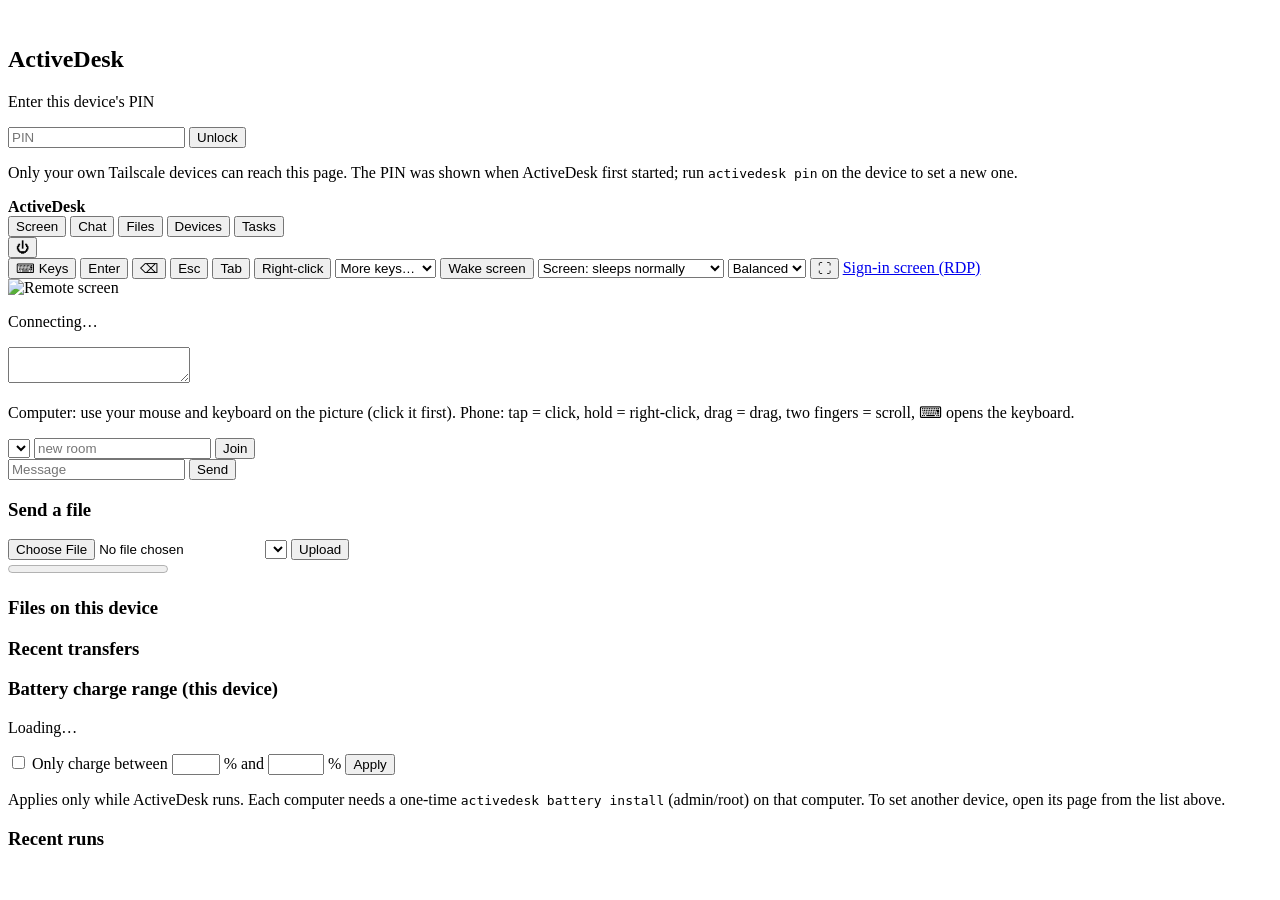
==== src/main/resources/web/index.html @ cbd58623 "ActiveDesk: serverless device mesh over Tailscale Chat, file transfer, remote screen control, task/w" ====
<!DOCTYPE html>
<html lang="en">
<head>
<meta charset="utf-8">
<meta name="viewport" content="width=device-width, initial-scale=1, viewport-fit=cover">
<meta name="theme-color" content="#0f172a">
<meta name="apple-mobile-web-app-capable" content="yes">
<meta name="mobile-web-app-capable" content="yes">
<meta name="apple-mobile-web-app-title" content="ActiveDesk">
<meta name="referrer" content="no-referrer">
<title>ActiveDesk</title>
<link rel="manifest" href="/manifest.webmanifest">
<link rel="icon" href="/icon.svg" type="image/svg+xml">
<link rel="apple-touch-icon" href="/icon.svg">
<link rel="stylesheet" href="/style.css">
<script src="/app.js" defer></script>
</head>
<body>
<section id="login" class="login hidden">
  <div class="card">
    <img src="/icon.svg" alt="" class="logo">
    <h1>ActiveDesk</h1>
    <p class="muted" id="loginDevice">Enter this device's PIN</p>
    <form id="loginForm" autocomplete="off">
      <input id="pin" type="password" inputmode="numeric" autocomplete="one-time-code" maxlength="64" placeholder="PIN" required>
      <button type="submit">Unlock</button>
    </form>
    <p class="error" id="loginError"></p>
    <p class="fine">Only your own Tailscale devices can reach this page. The PIN was shown when ActiveDesk first started; run <code>activedesk pin</code> on the device to set a new one.</p>
  </div>
</section>

<section id="app" class="hidden">
  <header>
    <strong id="deviceName">ActiveDesk</strong>
    <nav>
      <button data-tab="screen" class="active">Screen</button>
      <button data-tab="chat">Chat</button>
      <button data-tab="files">Files</button>
      <button data-tab="devices">Devices</button>
      <button data-tab="tasks">Tasks</button>
    </nav>
    <button id="logout" class="ghost" title="Sign out">&#x23FB;</button>
  </header>

  <main>
    <div id="tab-screen" class="tab">
      <div class="toolbar">
        <button id="kbdBtn" title="Show keyboard">&#x2328; Keys</button>
        <button data-key="enter">Enter</button>
        <button data-key="backspace">&#x232B;</button>
        <button data-key="esc">Esc</button>
        <button data-key="tab">Tab</button>
        <button id="rightBtn" title="Next tap is a right-click">Right-click</button>
        <select id="keyMenu" title="More keys">
          <option value="">More keys&#x2026;</option>
          <option>win</option><option>ctrl+c</option><option>ctrl+v</option><option>ctrl+z</option>
          <option>ctrl+a</option><option>ctrl+s</option><option>alt+tab</option><option>alt+f4</option>
          <option>ctrl+shift+esc</option><option>win+d</option><option>win+l</option>
          <option>up</option><option>down</option><option>left</option><option>right</option>
          <option>pageup</option><option>pagedown</option><option>home</option><option>end</option><option>delete</option>
          <option>f5</option><option>f11</option>
        </select>
        <button id="wakeDisplayBtn" title="Wake a dimmed screen / screensaver">Wake screen</button>
        <select id="awake" title="Keep that device's screen on">
          <option value="off">Screen: sleeps normally</option>
          <option value="session">Screen: on while connected</option>
          <option value="always">Screen: always on</option>
        </select>
        <select id="quality" title="Picture quality">
          <option value="960:0.5">Fast</option>
          <option value="1280:0.6" selected>Balanced</option>
          <option value="1920:0.75">Sharp</option>
        </select>
        <button id="fullBtn" title="Full screen">&#x26F6;</button>
        <a id="rdpBtn" class="button hidden" href="#" title="Windows sign-in screen via Remote Desktop">Sign-in screen (RDP)</a>
      </div>
      <div id="screenWrap" class="screen-wrap" tabindex="0">
        <img id="screen" alt="Remote screen" draggable="false">
        <p id="screenMsg" class="screen-msg">Connecting&#x2026;</p>
      </div>
      <textarea id="kbd" class="kbd" autocapitalize="off" autocomplete="off" autocorrect="off" spellcheck="false" aria-label="keyboard input"></textarea>
      <p class="fine">Computer: use your mouse and keyboard on the picture (click it first). Phone: tap = click, hold = right-click, drag = drag, two fingers = scroll, &#x2328; opens the keyboard.</p>
    </div>

    <div id="tab-chat" class="tab hidden">
      <div class="row">
        <select id="room"></select>
        <input id="newRoom" placeholder="new room" maxlength="32">
        <button id="joinRoom">Join</button>
      </div>
      <div id="messages" class="messages"></div>
      <form id="chatForm" class="row">
        <input id="chatText" placeholder="Message" maxlength="4000" autocomplete="off">
        <button type="submit">Send</button>
      </form>
    </div>

    <div id="tab-files" class="tab hidden">
      <div class="card">
        <h3>Send a file</h3>
        <div class="row">
          <input id="fileInput" type="file">
          <select id="fileTarget"></select>
          <button id="uploadBtn">Upload</button>
        </div>
        <progress id="uploadProgress" max="100" value="0" class="hidden"></progress>
        <p class="muted" id="uploadMsg"></p>
      </div>
      <h3>Files on this device</h3>
      <div id="fileList" class="list"></div>
      <h3>Recent transfers</h3>
      <div id="transferList" class="list"></div>
    </div>

    <div id="tab-devices" class="tab hidden">
      <div id="deviceList" class="list"></div>
      <h3>Battery charge range (this device)</h3>
      <div class="card">
        <p class="muted" id="batteryMsg">Loading&#x2026;</p>
        <div class="row" id="batteryControls">
          <label><input type="checkbox" id="batteryOn"> Only charge between</label>
          <input type="number" id="batteryMin" min="20" max="95" step="1" style="max-width:5em" aria-label="Minimum percent">
          <span>% and</span>
          <input type="number" id="batteryMax" min="25" max="100" step="1" style="max-width:5em" aria-label="Maximum percent">
          <span>%</span>
          <button id="batterySave">Apply</button>
        </div>
        <p class="fine">Applies only while ActiveDesk runs. Each computer needs a one-time <code>activedesk battery install</code> (admin/root) on that computer. To set another device, open its page from the list above.</p>
      </div>
    </div>

    <div id="tab-tasks" class="tab hidden">
      <p class="muted" id="tasksFile"></p>
      <div id="taskList" class="list"></div>
      <h3>Recent runs</h3>
      <div id="runList" class="list"></div>
    </div>
  </main>
</section>
<div id="toast" class="toast hidden"></div>
</body>
</html>
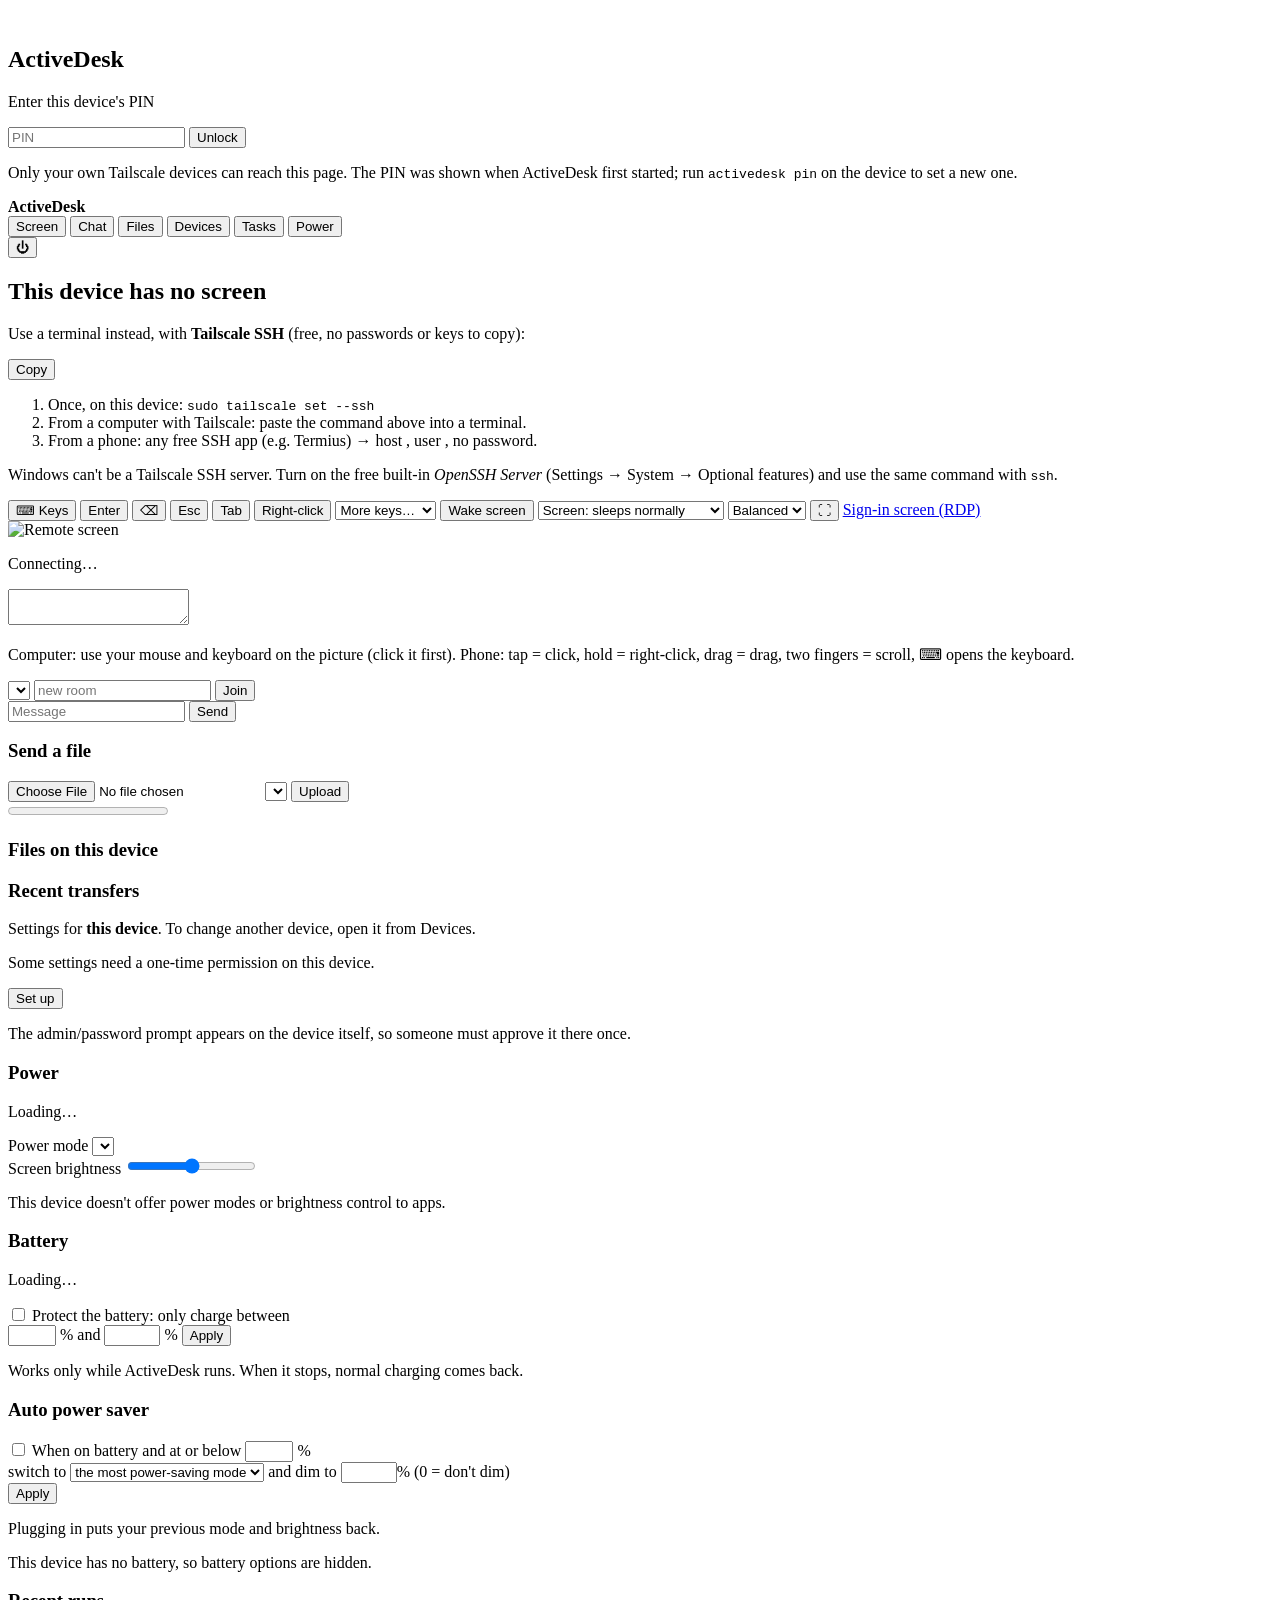
==== commit 79c8c3e7: "UI: keep-awake input nudging, power tab, no-screen Tailscale SSH fallback - KeepAwake nudges input e" ====
--- a/src/main/resources/web/index.html
+++ b/src/main/resources/web/index.html
@@ -39,12 +39,26 @@
       <button data-tab="files">Files</button>
       <button data-tab="devices">Devices</button>
       <button data-tab="tasks">Tasks</button>
+      <button data-tab="power">Power</button>
     </nav>
     <button id="logout" class="ghost" title="Sign out">&#x23FB;</button>
   </header>
 
   <main>
     <div id="tab-screen" class="tab">
+      <div id="noScreen" class="card hidden">
+        <h2>This device has no screen</h2>
+        <p class="muted" id="noScreenWhy"></p>
+        <p>Use a terminal instead, with <b>Tailscale SSH</b> (free, no passwords or keys to copy):</p>
+        <div class="row"><code id="sshCmd" class="cmd"></code><button id="sshCopy">Copy</button></div>
+        <ol class="steps">
+          <li>Once, on this device: <code>sudo tailscale set --ssh</code></li>
+          <li>From a computer with Tailscale: paste the command above into a terminal.</li>
+          <li>From a phone: any free SSH app (e.g. Termius) &#x2192; host <code id="sshHost"></code>, user <code id="sshUser"></code>, no password.</li>
+        </ol>
+        <p class="fine" id="sshWinNote">Windows can't be a Tailscale SSH server. Turn on the free built-in <i>OpenSSH Server</i> (Settings &#x2192; System &#x2192; Optional features) and use the same command with <code>ssh</code>.</p>
+      </div>
+      <div id="screenArea">
       <div class="toolbar">
         <button id="kbdBtn" title="Show keyboard">&#x2328; Keys</button>
         <button data-key="enter">Enter</button>
@@ -81,6 +95,7 @@
       </div>
       <textarea id="kbd" class="kbd" autocapitalize="off" autocomplete="off" autocorrect="off" spellcheck="false" aria-label="keyboard input"></textarea>
       <p class="fine">Computer: use your mouse and keyboard on the picture (click it first). Phone: tap = click, hold = right-click, drag = drag, two fingers = scroll, &#x2328; opens the keyboard.</p>
+      </div>
     </div>
 
     <div id="tab-chat" class="tab hidden">
@@ -115,19 +130,61 @@
 
     <div id="tab-devices" class="tab hidden">
       <div id="deviceList" class="list"></div>
-      <h3>Battery charge range (this device)</h3>
+    </div>
+
+    <div id="tab-power" class="tab hidden">
+      <p class="muted">Settings for <b id="powerDevice">this device</b>. To change another device, open it from Devices.</p>
+      <div class="card" id="powerSetupCard">
+        <p id="powerSetupMsg">Some settings need a one-time permission on this device.</p>
+        <button id="powerSetupBtn">Set up</button>
+        <p class="fine">The admin/password prompt appears on the device itself, so someone must approve it there once.</p>
+      </div>
+
+      <h3>Power</h3>
       <div class="card">
-        <p class="muted" id="batteryMsg">Loading&#x2026;</p>
-        <div class="row" id="batteryControls">
-          <label><input type="checkbox" id="batteryOn"> Only charge between</label>
-          <input type="number" id="batteryMin" min="20" max="95" step="1" style="max-width:5em" aria-label="Minimum percent">
-          <span>% and</span>
-          <input type="number" id="batteryMax" min="25" max="100" step="1" style="max-width:5em" aria-label="Maximum percent">
-          <span>%</span>
-          <button id="batterySave">Apply</button>
-        </div>
-        <p class="fine">Applies only while ActiveDesk runs. Each computer needs a one-time <code>activedesk battery install</code> (admin/root) on that computer. To set another device, open its page from the list above.</p>
-      </div>
+        <p id="powerStatus" class="muted">Loading&#x2026;</p>
+        <div class="field" id="modeField">
+          <label for="powerMode">Power mode</label>
+          <select id="powerMode"></select>
+        </div>
+        <div class="field" id="brightField">
+          <label for="brightness">Screen brightness <span id="brightVal"></span></label>
+          <input type="range" id="brightness" min="1" max="100" step="1">
+        </div>
+        <p class="fine" id="powerNone">This device doesn't offer power modes or brightness control to apps.</p>
+      </div>
+
+      <div id="batterySection">
+        <h3>Battery</h3>
+        <div class="card">
+          <p class="muted" id="batteryMsg">Loading&#x2026;</p>
+          <div id="batteryControls">
+            <label class="check"><input type="checkbox" id="batteryOn"> Protect the battery: only charge between</label>
+            <div class="row">
+              <input type="number" id="batteryMin" min="20" max="95" step="1" class="num" aria-label="Minimum percent">
+              <span>% and</span>
+              <input type="number" id="batteryMax" min="25" max="100" step="1" class="num" aria-label="Maximum percent">
+              <span>%</span>
+              <button id="batterySave">Apply</button>
+            </div>
+            <p class="fine">Works only while ActiveDesk runs. When it stops, normal charging comes back.</p>
+          </div>
+        </div>
+
+        <h3>Auto power saver</h3>
+        <div class="card">
+          <label class="check"><input type="checkbox" id="saverOn"> When on battery and at or below <input type="number" id="saverBelow" min="5" max="95" class="num" aria-label="Percent"> %</label>
+          <div class="row">
+            <span>switch to</span>
+            <select id="saverProfile"><option value="">the most power-saving mode</option></select>
+            <span>and dim to</span>
+            <input type="number" id="saverDim" min="0" max="100" class="num" aria-label="Dim to percent"><span>% (0 = don't dim)</span>
+          </div>
+          <div class="row"><button id="saverSave">Apply</button><span class="muted" id="saverMsg"></span></div>
+          <p class="fine">Plugging in puts your previous mode and brightness back.</p>
+        </div>
+      </div>
+      <p class="muted hidden" id="noBattery">This device has no battery, so battery options are hidden.</p>
     </div>
 
     <div id="tab-tasks" class="tab hidden">
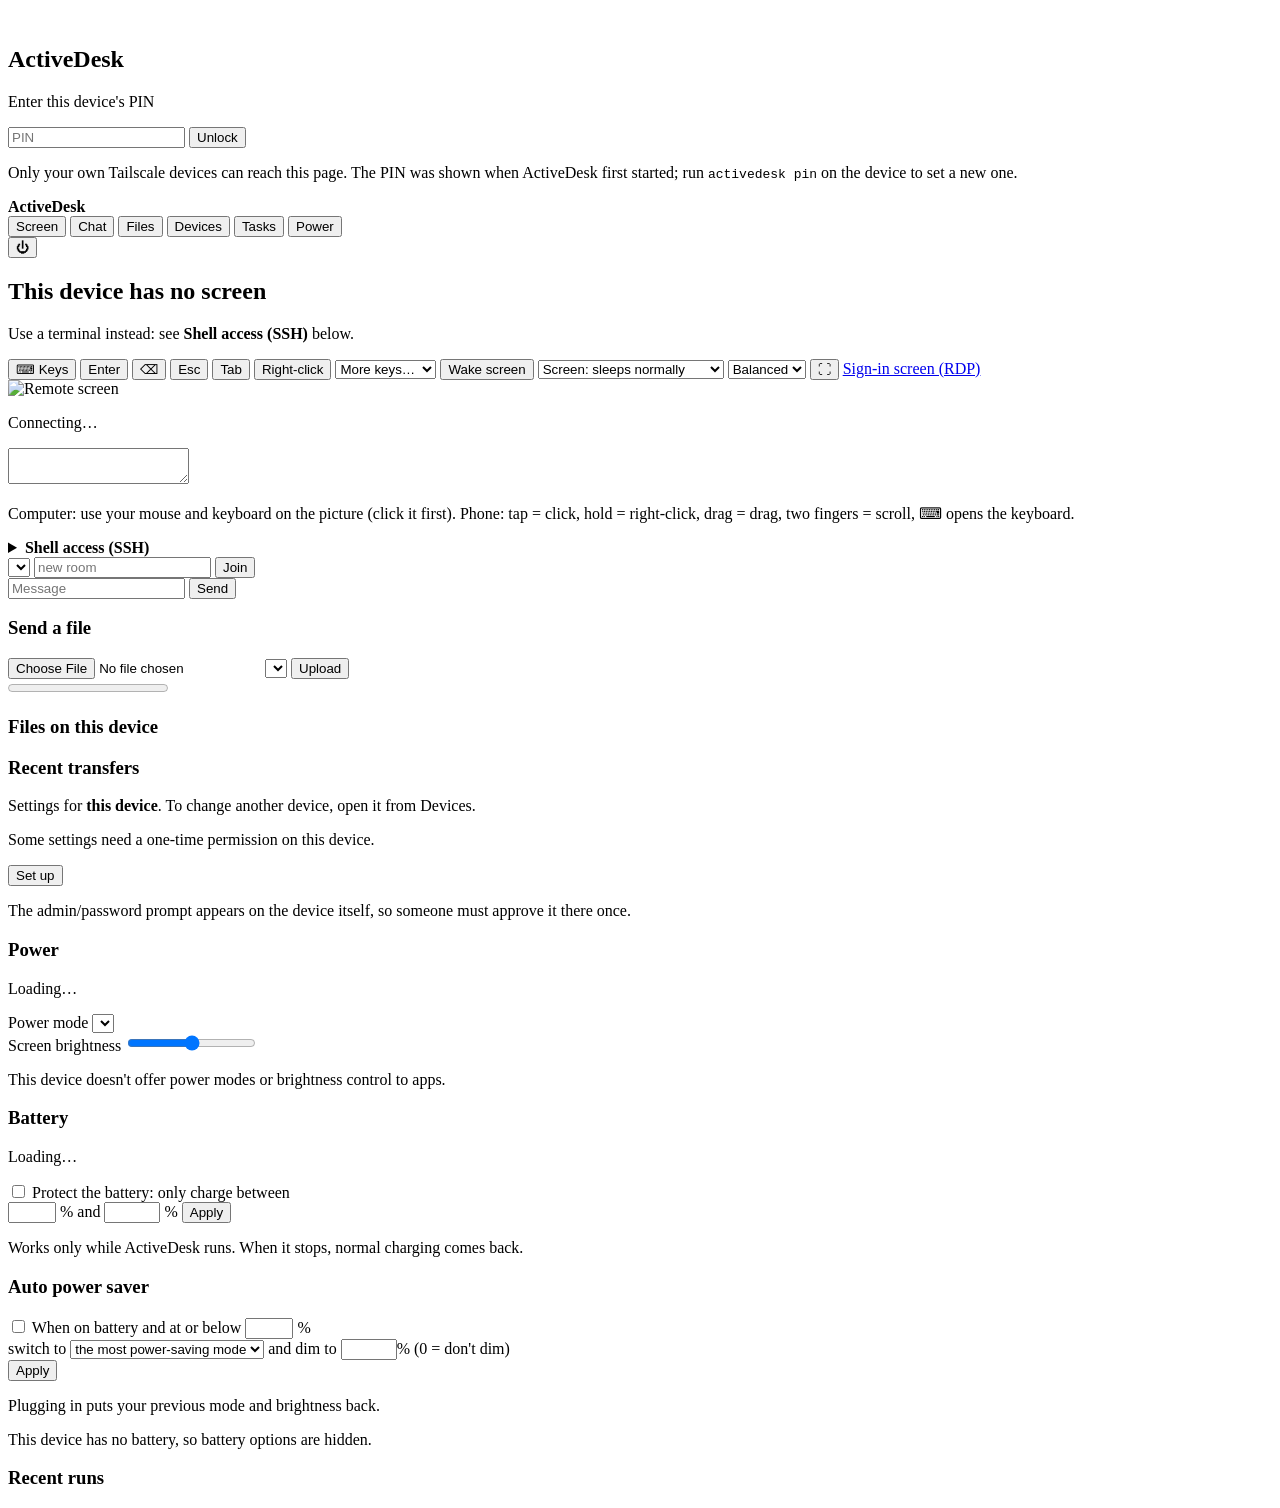
==== commit ecb4ae6b: "v1.0.2: charge limits can't strand the battery; CLI uninstall; no on-screen banner; SSH on every dev" ====
--- a/src/main/resources/web/index.html
+++ b/src/main/resources/web/index.html
@@ -3,10 +3,11 @@
 <head>
 <meta charset="utf-8">
 <meta name="viewport" content="width=device-width, initial-scale=1, viewport-fit=cover">
-<meta name="theme-color" content="#0f172a">
+<meta name="theme-color" content="#0b1015">
 <meta name="apple-mobile-web-app-capable" content="yes">
 <meta name="mobile-web-app-capable" content="yes">
 <meta name="apple-mobile-web-app-title" content="ActiveDesk">
+<meta name="apple-mobile-web-app-status-bar-style" content="black-translucent">
 <meta name="referrer" content="no-referrer">
 <title>ActiveDesk</title>
 <link rel="manifest" href="/manifest.webmanifest">
@@ -49,14 +50,7 @@
       <div id="noScreen" class="card hidden">
         <h2>This device has no screen</h2>
         <p class="muted" id="noScreenWhy"></p>
-        <p>Use a terminal instead, with <b>Tailscale SSH</b> (free, no passwords or keys to copy):</p>
-        <div class="row"><code id="sshCmd" class="cmd"></code><button id="sshCopy">Copy</button></div>
-        <ol class="steps">
-          <li>Once, on this device: <code>sudo tailscale set --ssh</code></li>
-          <li>From a computer with Tailscale: paste the command above into a terminal.</li>
-          <li>From a phone: any free SSH app (e.g. Termius) &#x2192; host <code id="sshHost"></code>, user <code id="sshUser"></code>, no password.</li>
-        </ol>
-        <p class="fine" id="sshWinNote">Windows can't be a Tailscale SSH server. Turn on the free built-in <i>OpenSSH Server</i> (Settings &#x2192; System &#x2192; Optional features) and use the same command with <code>ssh</code>.</p>
+        <p>Use a terminal instead: see <b>Shell access (SSH)</b> below.</p>
       </div>
       <div id="screenArea">
       <div class="toolbar">
@@ -96,6 +90,12 @@
       <textarea id="kbd" class="kbd" autocapitalize="off" autocomplete="off" autocorrect="off" spellcheck="false" aria-label="keyboard input"></textarea>
       <p class="fine">Computer: use your mouse and keyboard on the picture (click it first). Phone: tap = click, hold = right-click, drag = drag, two fingers = scroll, &#x2328; opens the keyboard.</p>
       </div>
+      <details id="shellCard" class="card shell-card">
+        <summary><b>Shell access (SSH)</b> <span class="fine" id="sshState"></span></summary>
+        <p class="muted">A terminal on this device over your private Tailscale network. ActiveDesk only shows how; the SSH server is the operating system's own.</p>
+        <div class="row"><code id="sshCmd" class="cmd"></code><button id="sshCopy">Copy</button></div>
+        <ol class="steps" id="sshSteps"></ol>
+      </details>
     </div>
 
     <div id="tab-chat" class="tab hidden">
